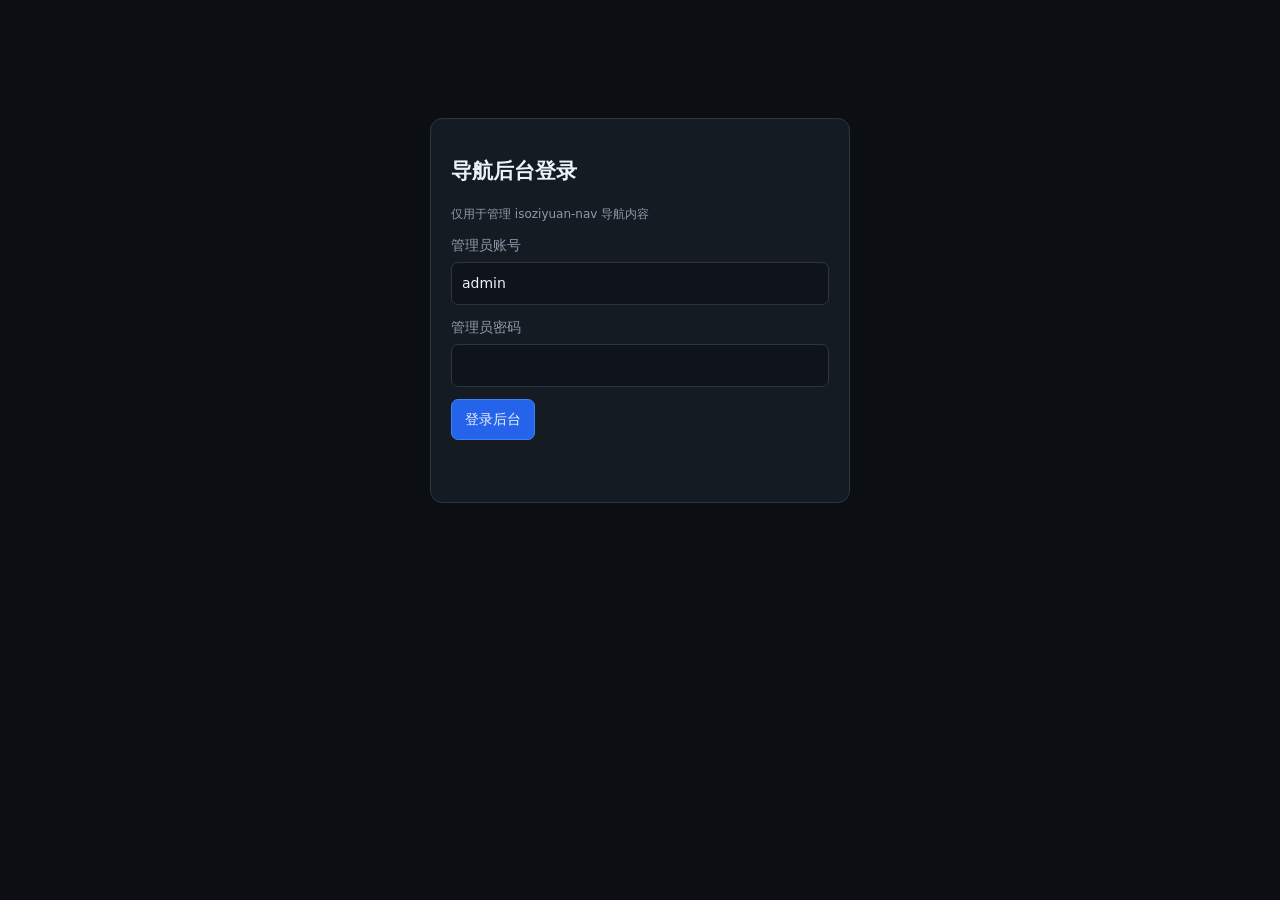
==== admin.html @ 0e06630c "feat: add Cloudflare D1 navigation admin" ====
<!doctype html>
<html lang="zh-CN" data-theme="dark">
<head>
  <meta charset="UTF-8">
  <meta name="viewport" content="width=device-width, initial-scale=1.0">
  <title>导航后台管理 - 爱搜资源</title>
  <style>
    :root{color-scheme:dark;--bg:#0b0f14;--panel:#151b23;--panel2:#1c2530;--line:#2a3542;--text:#edf3fb;--muted:#8e9aaa;--accent:#6ea8fe;--danger:#ff6b6b;--ok:#55d187}
    *{box-sizing:border-box}body{margin:0;background:var(--bg);color:var(--text);font:14px/1.5 system-ui,-apple-system,BlinkMacSystemFont,"Segoe UI","Microsoft YaHei",sans-serif}
    .wrap{max-width:1180px;margin:0 auto;padding:28px 20px}.top{display:flex;justify-content:space-between;align-items:center;margin-bottom:22px}.top h1{font-size:23px;margin:0}.top p{color:var(--muted);margin:5px 0 0}.panel{background:var(--panel);border:1px solid var(--line);border-radius:12px;padding:20px}.login{max-width:420px;margin:90px auto}.hidden{display:none!important}.field{display:grid;gap:6px;margin:12px 0}.field label{color:var(--muted)}input,textarea,select{width:100%;border:1px solid var(--line);border-radius:7px;background:#0f141b;color:var(--text);padding:10px;font:inherit}textarea{min-height:88px;resize:vertical}.actions{display:flex;gap:8px;flex-wrap:wrap;margin-top:16px}button{border:1px solid var(--line);background:var(--panel2);color:var(--text);border-radius:7px;padding:9px 13px;cursor:pointer;font:inherit}button:hover{border-color:var(--accent)}button.primary{background:#2563eb;border-color:#3b82f6}button.danger{color:#ff9a9a}button:disabled{opacity:.55;cursor:not-allowed}.layout{display:grid;grid-template-columns:290px 1fr;gap:18px}.status{min-height:22px;color:var(--muted);margin:10px 0}.status.ok{color:var(--ok)}.status.error{color:var(--danger)}.category-list{display:grid;gap:7px;margin-top:14px}.category{display:flex;align-items:center;justify-content:space-between;gap:8px;padding:9px;border:1px solid transparent;border-radius:7px;cursor:pointer}.category:hover,.category.active{background:var(--panel2);border-color:var(--line)}.category small{color:var(--muted)}.section-title{font-size:16px;margin:0 0 12px}.item-list{display:grid;gap:8px;margin-top:20px}.item{display:grid;grid-template-columns:1fr auto;gap:12px;align-items:center;padding:12px;border:1px solid var(--line);border-radius:8px;background:#10161e}.item strong{display:block}.item span{display:block;color:var(--muted);font-size:12px;overflow:hidden;text-overflow:ellipsis;white-space:nowrap}.item-actions{display:flex;gap:6px}.hint{color:var(--muted);font-size:12px}.toolbar{display:flex;justify-content:space-between;align-items:center;gap:10px;margin-bottom:18px}.empty{color:var(--muted);padding:16px 0}.two{display:grid;grid-template-columns:1fr 1fr;gap:12px}@media(max-width:760px){.layout{grid-template-columns:1fr}.two{grid-template-columns:1fr}.wrap{padding:18px 12px}.top{align-items:flex-start;gap:10px}.top button{white-space:nowrap}}
  </style>
</head>
<body>
  <main class="wrap">
    <section id="login-panel" class="panel login">
      <h1>导航后台登录</h1><p class="hint">仅用于管理 isoziyuan-nav 导航内容</p>
      <form id="login-form">
        <div class="field"><label for="username">管理员账号</label><input id="username" autocomplete="username" value="admin" required></div>
        <div class="field"><label for="password">管理员密码</label><input id="password" type="password" autocomplete="current-password" required></div>
        <button class="primary" type="submit">登录后台</button><div id="login-status" class="status"></div>
      </form>
    </section>

    <section id="admin-panel" class="hidden">
      <header class="top"><div><h1>导航后台管理</h1><p>管理分类、网站链接、标签和展示顺序</p></div><button id="logout">退出登录</button></header>
      <div class="layout">
        <aside class="panel">
          <h2 class="section-title">分类管理</h2>
          <div class="field"><label for="category-name">分类名称</label><input id="category-name" placeholder="例如：AI 工具"></div>
          <div class="actions"><button id="add-category" class="primary">新增分类</button><button id="rename-category">重命名</button><button id="delete-category" class="danger">删除分类</button></div>
          <div id="category-list" class="category-list"></div>
        </aside>
        <section class="panel">
          <div class="toolbar"><div><h2 class="section-title">网站管理</h2><div id="selected-category" class="hint">请选择一个分类</div></div><button id="save-all" class="primary">保存全部修改</button></div>
          <form id="item-form">
            <input id="item-id" type="hidden">
            <div class="two"><div class="field"><label for="item-name">网站名称</label><input id="item-name" required></div><div class="field"><label for="item-url">网站链接</label><input id="item-url" type="url" placeholder="https://example.com" required></div></div>
            <div class="field"><label for="item-desc">网站描述</label><textarea id="item-desc" placeholder="一句话介绍这个网站"></textarea></div>
            <div class="two"><div class="field"><label for="item-tags">标签（用逗号分隔）</label><input id="item-tags" placeholder="AI, 工具, 推荐"></div><div class="field"><label for="item-badge">徽标</label><input id="item-badge" placeholder="精选"></div></div>
            <div class="field"><label for="item-color">卡片颜色</label><input id="item-color" type="color" value="#6366f1"></div>
            <div class="actions"><button class="primary" type="submit">保存网站</button><button id="clear-item" type="button">清空表单</button></div>
          </form>
          <div id="item-list" class="item-list"></div>
          <div id="admin-status" class="status"></div>
        </section>
      </div>
    </section>
  </main>
  <script src="admin.js"></script>
</body>
</html>
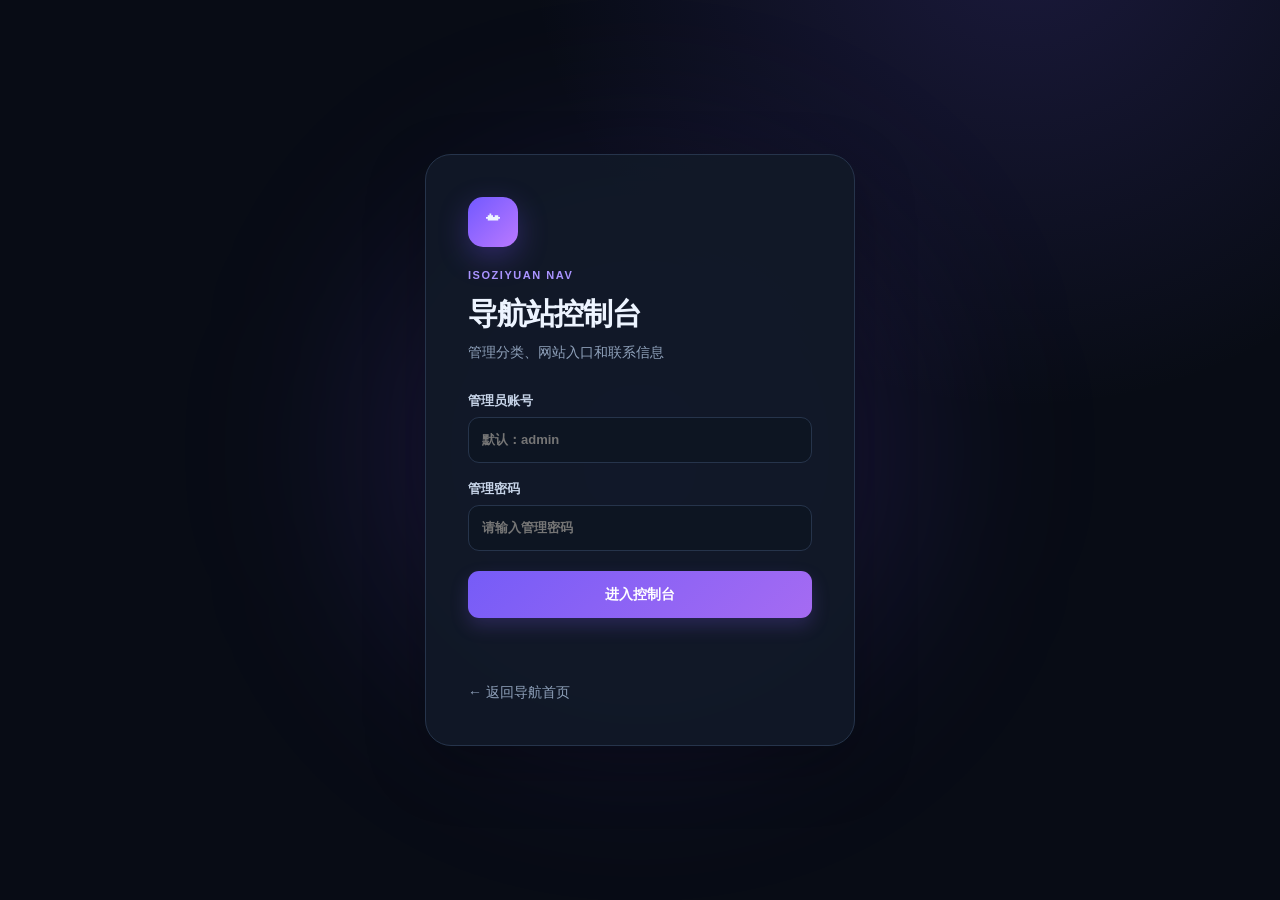
==== commit dff63011: "feat: add mobile navigation and contact settings" ====
--- a/admin.html
+++ b/admin.html
@@ -1,51 +1,85 @@
-<!doctype html>
-<html lang="zh-CN" data-theme="dark">
+<!DOCTYPE html>
+<html lang="zh-CN">
 <head>
   <meta charset="UTF-8">
   <meta name="viewport" content="width=device-width, initial-scale=1.0">
-  <title>导航后台管理 - 爱搜资源</title>
-  <style>
-    :root{color-scheme:dark;--bg:#0b0f14;--panel:#151b23;--panel2:#1c2530;--line:#2a3542;--text:#edf3fb;--muted:#8e9aaa;--accent:#6ea8fe;--danger:#ff6b6b;--ok:#55d187}
-    *{box-sizing:border-box}body{margin:0;background:var(--bg);color:var(--text);font:14px/1.5 system-ui,-apple-system,BlinkMacSystemFont,"Segoe UI","Microsoft YaHei",sans-serif}
-    .wrap{max-width:1180px;margin:0 auto;padding:28px 20px}.top{display:flex;justify-content:space-between;align-items:center;margin-bottom:22px}.top h1{font-size:23px;margin:0}.top p{color:var(--muted);margin:5px 0 0}.panel{background:var(--panel);border:1px solid var(--line);border-radius:12px;padding:20px}.login{max-width:420px;margin:90px auto}.hidden{display:none!important}.field{display:grid;gap:6px;margin:12px 0}.field label{color:var(--muted)}input,textarea,select{width:100%;border:1px solid var(--line);border-radius:7px;background:#0f141b;color:var(--text);padding:10px;font:inherit}textarea{min-height:88px;resize:vertical}.actions{display:flex;gap:8px;flex-wrap:wrap;margin-top:16px}button{border:1px solid var(--line);background:var(--panel2);color:var(--text);border-radius:7px;padding:9px 13px;cursor:pointer;font:inherit}button:hover{border-color:var(--accent)}button.primary{background:#2563eb;border-color:#3b82f6}button.danger{color:#ff9a9a}button:disabled{opacity:.55;cursor:not-allowed}.layout{display:grid;grid-template-columns:290px 1fr;gap:18px}.status{min-height:22px;color:var(--muted);margin:10px 0}.status.ok{color:var(--ok)}.status.error{color:var(--danger)}.category-list{display:grid;gap:7px;margin-top:14px}.category{display:flex;align-items:center;justify-content:space-between;gap:8px;padding:9px;border:1px solid transparent;border-radius:7px;cursor:pointer}.category:hover,.category.active{background:var(--panel2);border-color:var(--line)}.category small{color:var(--muted)}.section-title{font-size:16px;margin:0 0 12px}.item-list{display:grid;gap:8px;margin-top:20px}.item{display:grid;grid-template-columns:1fr auto;gap:12px;align-items:center;padding:12px;border:1px solid var(--line);border-radius:8px;background:#10161e}.item strong{display:block}.item span{display:block;color:var(--muted);font-size:12px;overflow:hidden;text-overflow:ellipsis;white-space:nowrap}.item-actions{display:flex;gap:6px}.hint{color:var(--muted);font-size:12px}.toolbar{display:flex;justify-content:space-between;align-items:center;gap:10px;margin-bottom:18px}.empty{color:var(--muted);padding:16px 0}.two{display:grid;grid-template-columns:1fr 1fr;gap:12px}@media(max-width:760px){.layout{grid-template-columns:1fr}.two{grid-template-columns:1fr}.wrap{padding:18px 12px}.top{align-items:flex-start;gap:10px}.top button{white-space:nowrap}}
-  </style>
+  <title>导航站后台管理</title>
+  <link rel="stylesheet" href="admin.css?v=1">
 </head>
-<body>
-  <main class="wrap">
-    <section id="login-panel" class="panel login">
-      <h1>导航后台登录</h1><p class="hint">仅用于管理 isoziyuan-nav 导航内容</p>
-      <form id="login-form">
-        <div class="field"><label for="username">管理员账号</label><input id="username" autocomplete="username" value="admin" required></div>
-        <div class="field"><label for="password">管理员密码</label><input id="password" type="password" autocomplete="current-password" required></div>
-        <button class="primary" type="submit">登录后台</button><div id="login-status" class="status"></div>
+<body class="admin-page">
+  <section id="login-panel" class="auth-screen">
+    <div class="auth-glow"></div>
+    <div class="auth-card">
+      <div class="brand-mark">☁</div>
+      <p class="eyebrow">ISOZIYUAN NAV</p>
+      <h1>导航站控制台</h1>
+      <p class="auth-subtitle">管理分类、网站入口和联系信息</p>
+      <form id="login-form" class="stack-form">
+        <label>管理员账号<input id="username" autocomplete="username" placeholder="默认：admin"></label>
+        <label>管理密码<input id="password" type="password" autocomplete="current-password" required placeholder="请输入管理密码"></label>
+        <button class="primary-btn full-btn" type="submit">进入控制台</button>
       </form>
-    </section>
+      <p id="login-status" class="status"></p>
+      <a class="back-link" href="/">← 返回导航首页</a>
+    </div>
+  </section>
 
-    <section id="admin-panel" class="hidden">
-      <header class="top"><div><h1>导航后台管理</h1><p>管理分类、网站链接、标签和展示顺序</p></div><button id="logout">退出登录</button></header>
-      <div class="layout">
-        <aside class="panel">
-          <h2 class="section-title">分类管理</h2>
-          <div class="field"><label for="category-name">分类名称</label><input id="category-name" placeholder="例如：AI 工具"></div>
-          <div class="actions"><button id="add-category" class="primary">新增分类</button><button id="rename-category">重命名</button><button id="delete-category" class="danger">删除分类</button></div>
+  <section id="admin-panel" class="dashboard hidden">
+    <aside class="admin-sidebar">
+      <div class="admin-brand"><div class="brand-mark small">☁</div><div><strong>爱搜云导航</strong><span>管理控制台</span></div></div>
+      <div class="sidebar-section-title">工作区</div>
+      <a class="sidebar-link active" href="#overview">▦ <span>导航内容</span></a>
+      <a class="sidebar-link" href="#contact-settings">✦ <span>联系方式</span></a>
+      <div class="sidebar-tip"><strong>小提示</strong><span>修改内容后点击右上角“保存全部”，即可同步到线上首页。</span></div>
+      <div class="sidebar-bottom"><a class="sidebar-link" href="/" target="_blank" rel="noopener">↗ <span>打开网站</span></a><button id="logout" class="logout-btn" type="button">退出登录</button></div>
+    </aside>
+
+    <main class="admin-main">
+      <header class="dashboard-header" id="overview">
+        <div><p class="eyebrow">CONTENT CENTER</p><h1>导航内容</h1><p class="page-subtitle">在这里管理网站分类、入口和移动端联系信息。</p></div>
+        <button id="save-all" class="primary-btn save-btn" type="button">✓ 保存全部</button>
+      </header>
+
+      <div class="metrics-grid">
+        <div class="metric-card"><span>分类数量</span><strong id="metric-categories">0</strong><small>导航首页的内容分组</small></div>
+        <div class="metric-card"><span>网站入口</span><strong id="metric-items">0</strong><small>所有分类中的网站总数</small></div>
+        <div class="metric-card accent-card"><span>发布状态</span><strong>在线</strong><small>保存后立即更新首页</small></div>
+      </div>
+
+      <div class="workspace-grid">
+        <section class="panel categories-panel">
+          <div class="panel-heading"><div><span class="panel-kicker">01 / CATEGORIES</span><h2>分类管理</h2></div><span class="panel-count" id="category-count">0</span></div>
+          <div class="category-tools"><input id="category-name" placeholder="输入分类名称"><div class="button-row"><button id="add-category" class="primary-btn" type="button">＋新增</button><button id="rename-category" class="ghost-btn" type="button">重命名</button><button id="delete-category" class="danger-btn" type="button">删除</button></div></div>
           <div id="category-list" class="category-list"></div>
-        </aside>
-        <section class="panel">
-          <div class="toolbar"><div><h2 class="section-title">网站管理</h2><div id="selected-category" class="hint">请选择一个分类</div></div><button id="save-all" class="primary">保存全部修改</button></div>
-          <form id="item-form">
-            <input id="item-id" type="hidden">
-            <div class="two"><div class="field"><label for="item-name">网站名称</label><input id="item-name" required></div><div class="field"><label for="item-url">网站链接</label><input id="item-url" type="url" placeholder="https://example.com" required></div></div>
-            <div class="field"><label for="item-desc">网站描述</label><textarea id="item-desc" placeholder="一句话介绍这个网站"></textarea></div>
-            <div class="two"><div class="field"><label for="item-tags">标签（用逗号分隔）</label><input id="item-tags" placeholder="AI, 工具, 推荐"></div><div class="field"><label for="item-badge">徽标</label><input id="item-badge" placeholder="精选"></div></div>
-            <div class="field"><label for="item-color">卡片颜色</label><input id="item-color" type="color" value="#6366f1"></div>
-            <div class="actions"><button class="primary" type="submit">保存网站</button><button id="clear-item" type="button">清空表单</button></div>
-          </form>
+        </section>
+
+        <section class="panel items-panel">
+          <div class="panel-heading"><div><span class="panel-kicker">02 / LINKS</span><h2>网站入口</h2><p id="selected-category" class="panel-note">请选择一个分类</p></div><span class="panel-count" id="item-count">0</span></div>
           <div id="item-list" class="item-list"></div>
-          <div id="admin-status" class="status"></div>
+          <div class="item-editor-wrap">
+            <div class="editor-title"><span>编辑网站</span><small>支持本地图标上传</small></div>
+            <form id="item-form" class="item-form">
+              <input id="item-id" type="hidden">
+              <div class="form-grid two"><label>网站名称<input id="item-name" required placeholder="例如：Cloudflare"></label><label>网站链接<input id="item-url" type="url" required placeholder="https://..."></label></div>
+              <label>简介<textarea id="item-desc" rows="2" placeholder="用一句话介绍这个网站"></textarea></label>
+              <div class="form-grid three"><label>标签<input id="item-tags" placeholder="AI, 工具"></label><label>徽章<input id="item-badge" placeholder="推荐"></label><label>主题色<input id="item-color" type="color" value="#6366f1"></label></div>
+              <div class="icon-picker"><label>自定义图标<input id="item-icon" type="file" accept="image/png,image/jpeg,image/webp"></label><div id="item-icon-preview" class="icon-preview">未设置自定义图标</div></div>
+              <div class="button-row"><button class="primary-btn" type="submit">保存网站</button><button id="clear-item" class="ghost-btn" type="button">清空表单</button></div>
+            </form>
+          </div>
         </section>
       </div>
-    </section>
-  </main>
-  <script src="admin.js"></script>
+
+      <section class="panel contact-panel" id="contact-settings">
+        <div class="panel-heading"><div><span class="panel-kicker">03 / CONTACT</span><h2>联系方式</h2><p class="panel-note">开启后，手机端底部“联系”标签会显示联系卡片。</p></div><label class="switch-label"><input id="contact-enabled" type="checkbox"><span class="switch"></span><span>显示联系入口</span></label></div>
+        <div class="form-grid two"><label>标题<input id="contact-title" maxlength="60" placeholder="联系站长"></label><label>说明文字<input id="contact-description" maxlength="240" placeholder="需要合作或资源交流，欢迎联系。"></label></div>
+        <div class="form-grid four contact-fields"><label>邮箱<input id="contact-email" type="email" placeholder="hello@example.com"></label><label>微信<input id="contact-wechat" placeholder="微信号"></label><label>QQ<input id="contact-qq" placeholder="QQ号"></label><label>Telegram<input id="contact-telegram" placeholder="用户名或 https://t.me/... "></label></div>
+        <div class="contact-note">填写后点击右上角“保存全部”。邮箱和 Telegram 链接会在网站上自动变成可点击入口。</div>
+      </section>
+
+      <p id="admin-status" class="status"></p>
+    </main>
+  </section>
+  <script src="admin.js?v=2"></script>
 </body>
 </html>
--- a/admin.css
+++ b/admin.css
@@ -0,0 +1,51 @@
+:root { color-scheme: dark; --bg:#080c15; --panel:#111927; --panel-2:#172235; --line:#26344b; --text:#edf4ff; --muted:#8fa1ba; --accent:#8b6cff; --accent-2:#b48cff; --danger:#ff7186; --shadow:0 20px 60px rgba(0,0,0,.25); }
+* { box-sizing:border-box; }
+html { scroll-behavior:smooth; }
+body { margin:0; min-width:320px; background:radial-gradient(circle at 80% -10%,rgba(103,80,220,.2),transparent 35%),var(--bg); color:var(--text); font:14px/1.5 Inter,"Segoe UI","Microsoft YaHei",sans-serif; }
+button,input,textarea { font:inherit; }
+button { cursor:pointer; }
+.hidden,[hidden] { display:none!important; }
+.eyebrow,.panel-kicker { margin:0; color:#aa94ff; font-size:11px; font-weight:800; letter-spacing:.14em; }
+.auth-screen { position:relative; display:grid; place-items:center; min-height:100vh; padding:24px; overflow:hidden; }
+.auth-glow { position:absolute; width:520px; height:520px; border-radius:50%; background:rgba(116,79,255,.16); filter:blur(100px); }
+.auth-card { position:relative; width:min(430px,100%); padding:42px; border:1px solid var(--line); border-radius:26px; background:rgba(17,25,39,.9); box-shadow:var(--shadow); }
+.brand-mark { display:grid; place-items:center; width:50px; height:50px; margin-bottom:20px; border-radius:15px; background:linear-gradient(135deg,#7259ff,#ba79ff); font-size:28px; box-shadow:0 10px 30px rgba(119,84,255,.3); }
+.brand-mark.small { width:38px; height:38px; margin:0; border-radius:12px; font-size:21px; }
+.auth-card h1 { margin:7px 0 6px; font-size:30px; letter-spacing:-.04em; }
+.auth-subtitle,.page-subtitle,.panel-note { color:var(--muted); }
+.auth-subtitle { margin:0 0 28px; }
+.stack-form,.item-form { display:grid; gap:16px; }
+label { display:grid; gap:7px; color:#c7d4e8; font-size:13px; font-weight:600; }
+input,textarea { width:100%; border:1px solid var(--line); border-radius:11px; outline:0; background:#0d1522; color:var(--text); padding:12px 13px; transition:border .2s,box-shadow .2s; }
+textarea { resize:vertical; }
+input:focus,textarea:focus { border-color:var(--accent); box-shadow:0 0 0 3px rgba(139,108,255,.14); }
+.primary-btn,.ghost-btn,.danger-btn,.logout-btn { border:0; border-radius:11px; padding:11px 16px; color:#fff; font-weight:700; transition:.2s ease; }
+.primary-btn { background:linear-gradient(135deg,#765cf7,#a56bf2); box-shadow:0 8px 18px rgba(129,91,242,.22); }
+.primary-btn:hover { transform:translateY(-1px); filter:brightness(1.08); }
+.primary-btn:disabled { opacity:.6; cursor:wait; transform:none; }
+.ghost-btn { border:1px solid var(--line); background:var(--panel-2); color:#d6e0ef; }
+.ghost-btn:hover { border-color:var(--accent); color:#fff; }
+.danger-btn { border:1px solid rgba(255,113,134,.25); background:rgba(255,113,134,.1); color:#ff9bab; }
+.danger-text { color:#ff8c9d!important; }
+.full-btn { width:100%; margin-top:4px; padding:13px; }
+.back-link { display:block; margin-top:28px; color:var(--muted); text-decoration:none; }
+.back-link:hover { color:#fff; }
+.status { min-height:22px; margin:14px 0 0; color:var(--muted); }
+.status.ok { color:#6ee7a0; }.status.error { color:#ff8192; }
+.dashboard { display:grid; grid-template-columns:250px minmax(0,1fr); min-height:100vh; }
+.admin-sidebar { position:sticky; top:0; display:flex; flex-direction:column; min-height:100vh; padding:28px 18px; border-right:1px solid rgba(38,52,75,.7); background:rgba(10,16,27,.72); }
+.admin-brand { display:flex; align-items:center; gap:11px; padding:0 10px 34px; }.admin-brand strong,.admin-brand span { display:block; }.admin-brand strong { font-size:14px; }.admin-brand span { color:var(--muted); font-size:11px; margin-top:2px; }
+.sidebar-section-title { padding:0 12px 10px; color:#677994; font-size:11px; font-weight:700; text-transform:uppercase; letter-spacing:.12em; }
+.sidebar-link { display:flex; align-items:center; gap:12px; margin:3px 0; padding:12px; border-radius:11px; color:var(--muted); text-decoration:none; border:0; background:transparent; }.sidebar-link:hover,.sidebar-link.active { background:#182338; color:#fff; }.sidebar-link.active { box-shadow:inset 3px 0 #9b79ff; }
+.sidebar-tip { display:grid; gap:5px; margin:28px 8px; padding:14px; border:1px solid var(--line); border-radius:13px; background:rgba(23,34,53,.55); color:var(--muted); font-size:12px; }.sidebar-tip strong { color:#dbe7f8; }
+.sidebar-bottom { margin-top:auto; }.logout-btn { width:100%; margin-top:10px; background:transparent; color:#a7b6cb; text-align:left; }.logout-btn:hover { background:rgba(255,113,134,.1); color:#ff9bab; }
+.admin-main { width:min(1450px,100%); margin:0 auto; padding:44px clamp(20px,4vw,60px) 60px; }
+.dashboard-header { display:flex; align-items:flex-end; justify-content:space-between; gap:20px; margin-bottom:30px; }.dashboard-header h1 { margin:7px 0 3px; font-size:34px; letter-spacing:-.04em; }.page-subtitle { margin:0; }.save-btn { white-space:nowrap; }
+.metrics-grid { display:grid; grid-template-columns:repeat(3,1fr); gap:16px; margin-bottom:18px; }.metric-card { display:grid; gap:7px; padding:20px; border:1px solid var(--line); border-radius:17px; background:linear-gradient(145deg,rgba(23,34,53,.9),rgba(14,22,35,.9)); }.metric-card span,.metric-card small { color:var(--muted); }.metric-card strong { font-size:29px; }.accent-card strong { color:#a98cff; }
+.workspace-grid { display:grid; grid-template-columns:minmax(270px,.72fr) minmax(0,1.6fr); gap:18px; align-items:start; }.panel { border:1px solid var(--line); border-radius:18px; background:rgba(17,25,39,.86); box-shadow:0 8px 30px rgba(0,0,0,.1); }.categories-panel,.items-panel,.contact-panel { padding:22px; }.panel-heading { display:flex; align-items:flex-start; justify-content:space-between; gap:15px; margin-bottom:20px; }.panel-heading h2 { margin:5px 0 0; font-size:19px; }.panel-note { margin:3px 0 0; font-size:12px; }.panel-count { display:grid; place-items:center; min-width:30px; height:30px; border-radius:9px; background:#202d43; color:#c7d6eb; font-weight:700; }
+.category-tools { display:grid; gap:10px; padding-bottom:16px; border-bottom:1px solid var(--line); }.button-row { display:flex; flex-wrap:wrap; gap:8px; }.button-row button { font-size:12px; padding:9px 12px; }.category-list,.item-list { display:grid; gap:8px; margin-top:16px; }.category { display:flex; align-items:center; justify-content:space-between; width:100%; padding:13px; border:1px solid transparent; border-radius:11px; background:transparent; color:#bdcbe0; text-align:left; }.category:hover { background:#172338; }.category.active { border-color:#4e4a7c; background:linear-gradient(90deg,rgba(130,97,245,.2),rgba(28,39,59,.7)); color:#fff; }.category small { color:#7385a0; }
+.item-row { display:flex; justify-content:space-between; gap:14px; padding:13px 0; border-bottom:1px solid rgba(38,52,75,.7); }.item-row-main { display:grid; gap:3px; min-width:0; }.item-row-main strong { color:#edf4ff; }.item-row-main span,.item-row-main small { overflow:hidden; color:var(--muted); text-overflow:ellipsis; white-space:nowrap; }.item-actions { display:flex; align-items:flex-start; gap:10px; flex-shrink:0; }.item-actions button { border:0; background:none; color:#a995ff; padding:3px 0; }.item-actions button:hover { color:#fff; }.empty { padding:24px 10px; color:#71839e; text-align:center; }
+.item-editor-wrap { margin-top:20px; padding-top:20px; border-top:1px solid var(--line); }.editor-title { display:flex; justify-content:space-between; margin-bottom:14px; color:#dce7f7; font-weight:700; }.editor-title small { color:var(--muted); font-weight:400; }.form-grid { display:grid; gap:14px; }.form-grid.two { grid-template-columns:repeat(2,1fr); }.form-grid.three { grid-template-columns:1fr 1fr 90px; }.form-grid.four { grid-template-columns:repeat(4,1fr); }.icon-picker { display:grid; grid-template-columns:1fr 190px; align-items:end; gap:14px; }.icon-preview { display:flex; align-items:center; gap:8px; min-height:45px; padding:8px 10px; border:1px dashed var(--line); border-radius:10px; color:var(--muted); font-size:12px; }.icon-preview img { width:30px; height:30px; border-radius:8px; object-fit:cover; }
+.contact-panel { margin-top:18px; }.switch-label { display:flex; align-items:center; gap:8px; color:#cbd8eb; font-size:12px; cursor:pointer; }.switch-label input { position:absolute; opacity:0; width:1px; }.switch { position:relative; width:38px; height:22px; border-radius:20px; background:#2b3950; }.switch:after { content:""; position:absolute; top:3px; left:3px; width:16px; height:16px; border-radius:50%; background:#93a2b8; transition:.2s; }.switch-label input:checked + .switch { background:#765cf7; }.switch-label input:checked + .switch:after { left:19px; background:#fff; }.contact-note { margin-top:15px; padding:11px 13px; border-radius:10px; background:rgba(117,91,244,.1); color:#aebcdc; font-size:12px; }
+@media (max-width:1000px) { .dashboard { grid-template-columns:1fr; }.admin-sidebar { position:relative; min-height:auto; padding:16px 20px; }.admin-brand { padding-bottom:15px; }.sidebar-section-title,.sidebar-tip { display:none; }.sidebar-link { display:none; }.sidebar-bottom { display:flex; align-items:center; justify-content:space-between; gap:10px; }.sidebar-bottom .sidebar-link { display:flex; }.logout-btn { width:auto; margin:0; }.workspace-grid { grid-template-columns:1fr; } }
+@media (max-width:700px) { .auth-card { padding:30px 22px; }.admin-main { padding:28px 14px 45px; }.dashboard-header { display:block; }.dashboard-header h1 { font-size:28px; }.save-btn { width:100%; margin-top:18px; }.metrics-grid { grid-template-columns:1fr; }.form-grid.two,.form-grid.three,.form-grid.four,.icon-picker { grid-template-columns:1fr; }.categories-panel,.items-panel,.contact-panel { padding:17px; }.panel-heading { display:block; }.panel-count { margin-top:12px; }.switch-label { margin-top:16px; }.item-row { display:block; }.item-actions { margin-top:9px; }.contact-fields { margin-top:14px; } }
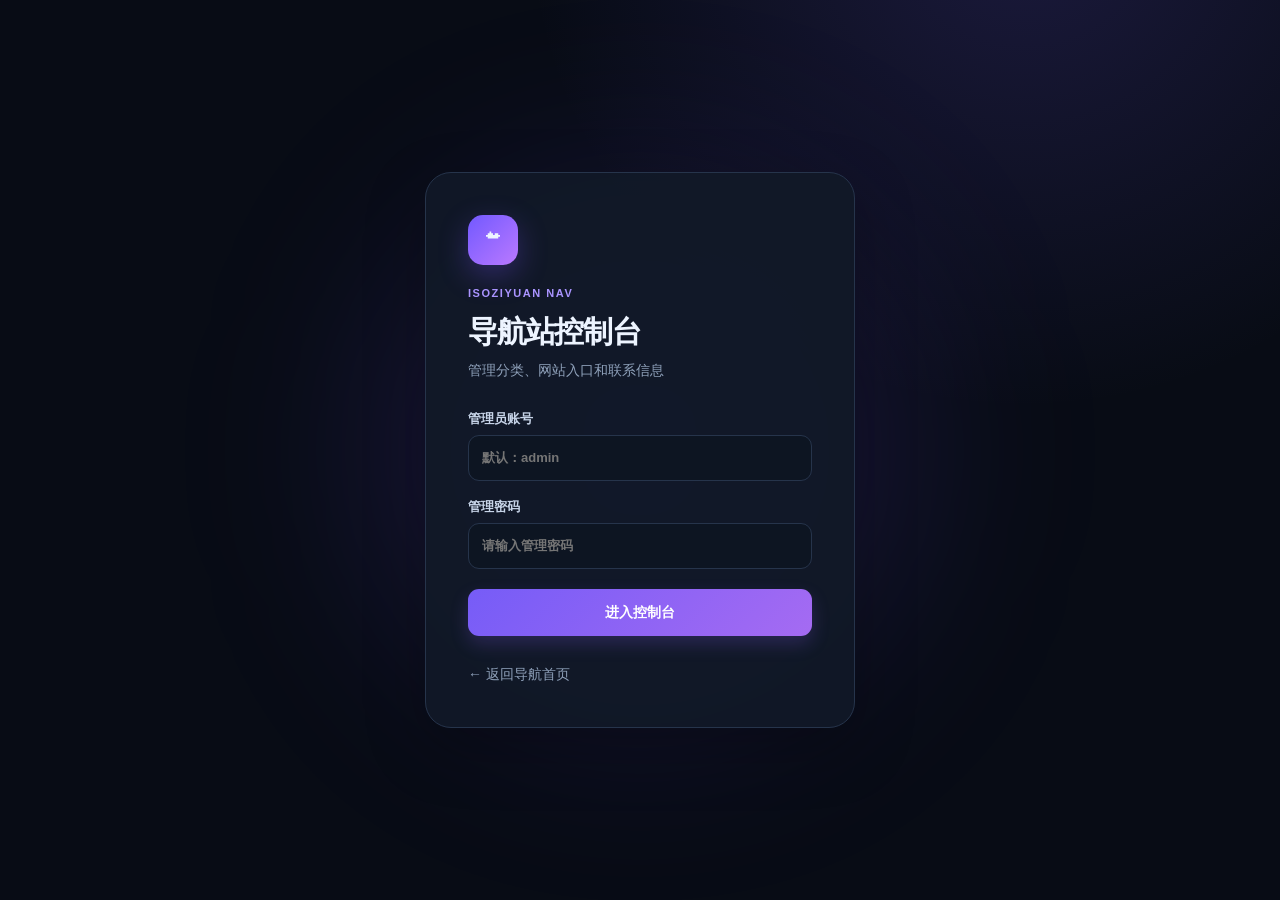
==== commit adffbcbd: "feat(admin): move status banner to top and split contact into separate sidebar tab" ====
--- a/admin.html
+++ b/admin.html
@@ -4,7 +4,7 @@
   <meta charset="UTF-8">
   <meta name="viewport" content="width=device-width, initial-scale=1.0">
   <title>导航站后台管理</title>
-  <link rel="stylesheet" href="admin.css?v=1">
+  <link rel="stylesheet" href="admin.css?v=2">
 </head>
 <body class="admin-page">
   <section id="login-panel" class="auth-screen">
@@ -28,58 +28,130 @@
     <aside class="admin-sidebar">
       <div class="admin-brand"><div class="brand-mark small">☁</div><div><strong>爱搜云导航</strong><span>管理控制台</span></div></div>
       <div class="sidebar-section-title">工作区</div>
-      <a class="sidebar-link active" href="#overview">▦ <span>导航内容</span></a>
-      <a class="sidebar-link" href="#contact-settings">✦ <span>联系方式</span></a>
+      <button class="sidebar-link active" data-tab="tab-nav" type="button">▦ <span>导航内容</span></button>
+      <button class="sidebar-link" data-tab="tab-site" type="button">⚙ <span>站点设置</span></button>
+      <button class="sidebar-link" data-tab="tab-contact" type="button">✦ <span>联系方式</span></button>
       <div class="sidebar-tip"><strong>小提示</strong><span>修改内容后点击右上角“保存全部”，即可同步到线上首页。</span></div>
       <div class="sidebar-bottom"><a class="sidebar-link" href="/" target="_blank" rel="noopener">↗ <span>打开网站</span></a><button id="logout" class="logout-btn" type="button">退出登录</button></div>
     </aside>
 
     <main class="admin-main">
+      <!-- 顶部通知条 (极速反馈，最醒目位置) -->
+      <div id="status-container" class="status-container">
+        <p id="admin-status" class="status"></p>
+      </div>
+
       <header class="dashboard-header" id="overview">
-        <div><p class="eyebrow">CONTENT CENTER</p><h1>导航内容</h1><p class="page-subtitle">在这里管理网站分类、入口和移动端联系信息。</p></div>
+        <div>
+          <p class="eyebrow" id="current-view-eyebrow">CONTENT CENTER</p>
+          <h1 id="current-view-title">导航内容</h1>
+          <p class="page-subtitle" id="current-view-subtitle">在这里管理网站分类与入口网站。</p>
+        </div>
         <button id="save-all" class="primary-btn save-btn" type="button">✓ 保存全部</button>
       </header>
 
-      <div class="metrics-grid">
-        <div class="metric-card"><span>分类数量</span><strong id="metric-categories">0</strong><small>导航首页的内容分组</small></div>
-        <div class="metric-card"><span>网站入口</span><strong id="metric-items">0</strong><small>所有分类中的网站总数</small></div>
-        <div class="metric-card accent-card"><span>发布状态</span><strong>在线</strong><small>保存后立即更新首页</small></div>
+      <!-- TAB 1: 导航内容 (分类 + 网站入口) -->
+      <div id="tab-nav" class="tab-pane active">
+        <div class="metrics-grid">
+          <div class="metric-card"><span>分类数量</span><strong id="metric-categories">0</strong><small>导航首页的内容分组</small></div>
+          <div class="metric-card"><span>网站入口</span><strong id="metric-items">0</strong><small>所有分类中的网站总数</small></div>
+          <div class="metric-card accent-card"><span>发布状态</span><strong>在线</strong><small>保存后立即更新首页</small></div>
+        </div>
+
+        <div class="workspace-grid">
+          <section class="panel categories-panel">
+            <div class="panel-heading"><div><span class="panel-kicker">01 / CATEGORIES</span><h2>分类管理</h2></div><span class="panel-count" id="category-count">0</span></div>
+            <div class="category-tools"><input id="category-name" placeholder="输入分类名称"><div class="button-row"><button id="add-category" class="primary-btn" type="button">＋新增</button><button id="rename-category" class="ghost-btn" type="button">重命名</button><button id="delete-category" class="danger-btn" type="button">删除</button></div></div>
+            <div id="category-list" class="category-list"></div>
+          </section>
+
+          <section class="panel items-panel">
+            <div class="panel-heading"><div><span class="panel-kicker">02 / LINKS</span><h2>网站入口</h2><p id="selected-category" class="panel-note">请选择一个分类</p></div><span class="panel-count" id="item-count">0</span></div>
+            <div id="item-list" class="item-list"></div>
+            <div class="item-editor-wrap">
+              <div class="editor-title"><span>编辑网站</span><small>支持本地图标上传</small></div>
+              <form id="item-form" class="item-form">
+                <input id="item-id" type="hidden">
+                <div class="form-grid two"><label>网站名称<input id="item-name" required placeholder="例如：Cloudflare"></label><label>网站链接<input id="item-url" type="url" required placeholder="https://..."></label></div>
+                <label>简介<textarea id="item-desc" rows="2" placeholder="用一句话介绍这个网站"></textarea></label>
+                <div class="form-grid three"><label>标签<input id="item-tags" placeholder="AI, 工具"></label><label>徽章<input id="item-badge" placeholder="推荐"></label><label>主题色<input id="item-color" type="color" value="#6366f1"></label></div>
+                <div class="icon-picker"><label>自定义图标<input id="item-icon" type="file" accept="image/png,image/jpeg,image/webp"></label><div id="item-icon-preview" class="icon-preview">未设置自定义图标</div></div>
+                <div class="button-row"><button class="primary-btn" type="submit">保存网站</button><button id="clear-item" class="ghost-btn" type="button">清空表单</button></div>
+              </form>
+            </div>
+          </section>
+        </div>
       </div>
 
-      <div class="workspace-grid">
-        <section class="panel categories-panel">
-          <div class="panel-heading"><div><span class="panel-kicker">01 / CATEGORIES</span><h2>分类管理</h2></div><span class="panel-count" id="category-count">0</span></div>
-          <div class="category-tools"><input id="category-name" placeholder="输入分类名称"><div class="button-row"><button id="add-category" class="primary-btn" type="button">＋新增</button><button id="rename-category" class="ghost-btn" type="button">重命名</button><button id="delete-category" class="danger-btn" type="button">删除</button></div></div>
-          <div id="category-list" class="category-list"></div>
-        </section>
-
-        <section class="panel items-panel">
-          <div class="panel-heading"><div><span class="panel-kicker">02 / LINKS</span><h2>网站入口</h2><p id="selected-category" class="panel-note">请选择一个分类</p></div><span class="panel-count" id="item-count">0</span></div>
-          <div id="item-list" class="item-list"></div>
-          <div class="item-editor-wrap">
-            <div class="editor-title"><span>编辑网站</span><small>支持本地图标上传</small></div>
-            <form id="item-form" class="item-form">
-              <input id="item-id" type="hidden">
-              <div class="form-grid two"><label>网站名称<input id="item-name" required placeholder="例如：Cloudflare"></label><label>网站链接<input id="item-url" type="url" required placeholder="https://..."></label></div>
-              <label>简介<textarea id="item-desc" rows="2" placeholder="用一句话介绍这个网站"></textarea></label>
-              <div class="form-grid three"><label>标签<input id="item-tags" placeholder="AI, 工具"></label><label>徽章<input id="item-badge" placeholder="推荐"></label><label>主题色<input id="item-color" type="color" value="#6366f1"></label></div>
-              <div class="icon-picker"><label>自定义图标<input id="item-icon" type="file" accept="image/png,image/jpeg,image/webp"></label><div id="item-icon-preview" class="icon-preview">未设置自定义图标</div></div>
-              <div class="button-row"><button class="primary-btn" type="submit">保存网站</button><button id="clear-item" class="ghost-btn" type="button">清空表单</button></div>
-            </form>
+      <!-- TAB 2: 站点设置 (独立视图) -->
+      <div id="tab-site" class="tab-pane hidden">
+        <section class="panel site-panel">
+          <div class="panel-heading">
+            <div>
+              <span class="panel-kicker">00 / SITE INFO</span>
+              <h2>站点基本设置</h2>
+              <p class="panel-note">自定义导航站首页的品牌名称与浏览器标签标题，修改后点击右上角“保存全部”全站实时生效。</p>
+            </div>
           </div>
+          <div class="form-grid two" style="margin-bottom: 16px;">
+            <label>网站名称 (首页左上角主标)
+              <input id="site-name" maxlength="60" placeholder="例如：爱搜资源 / 我的导航">
+            </label>
+            <label>副标题 / 描述
+              <input id="site-subtitle" maxlength="60" placeholder="例如：服务导航 / AI工作台">
+            </label>
+          </div>
+          <div class="form-grid" style="margin-bottom: 16px;">
+            <label>浏览器网页标题
+              <input id="site-browser-title" maxlength="100" placeholder="例如：服务导航 - 专属工作台">
+            </label>
+          </div>
+          <div class="contact-note">提示：填写完毕后请点击右上角「✓ 保存全部」按钮，首页品牌名及网页标题将立即无缝同步并持久化存入 Cloudflare D1。</div>
         </section>
       </div>
 
-      <section class="panel contact-panel" id="contact-settings">
-        <div class="panel-heading"><div><span class="panel-kicker">03 / CONTACT</span><h2>联系方式</h2><p class="panel-note">开启后，手机端底部“联系”标签会显示联系卡片。</p></div><label class="switch-label"><input id="contact-enabled" type="checkbox"><span class="switch"></span><span>显示联系入口</span></label></div>
-        <div class="form-grid two"><label>标题<input id="contact-title" maxlength="60" placeholder="联系站长"></label><label>说明文字<input id="contact-description" maxlength="240" placeholder="需要合作或资源交流，欢迎联系。"></label></div>
-        <div class="form-grid four contact-fields"><label>邮箱<input id="contact-email" type="email" placeholder="hello@example.com"></label><label>微信<input id="contact-wechat" placeholder="微信号"></label><label>QQ<input id="contact-qq" placeholder="QQ号"></label><label>Telegram<input id="contact-telegram" placeholder="用户名或 https://t.me/... "></label></div>
-        <div class="contact-note">填写后点击右上角“保存全部”。邮箱和 Telegram 链接会在网站上自动变成可点击入口。</div>
-      </section>
-
-      <p id="admin-status" class="status"></p>
+      <!-- TAB 3: 联系方式 (独立视图，不再堆在下方) -->
+      <div id="tab-contact" class="tab-pane hidden">
+        <section class="panel contact-panel" style="margin-top: 0;">
+          <div class="panel-heading">
+            <div>
+              <span class="panel-kicker">03 / CONTACT</span>
+              <h2>站长联系方式配置</h2>
+              <p class="panel-note">开启后，手机端底部“联系”标签与桌面端联系按钮会弹出站长联系卡片。</p>
+            </div>
+            <label class="switch-label">
+              <input id="contact-enabled" type="checkbox">
+              <span class="switch"></span>
+              <span>显示联系入口</span>
+            </label>
+          </div>
+          <div class="form-grid two">
+            <label>标题
+              <input id="contact-title" maxlength="60" placeholder="联系站长">
+            </label>
+            <label>说明文字
+              <input id="contact-description" maxlength="240" placeholder="需要合作或资源交流，欢迎联系。">
+            </label>
+          </div>
+          <div class="form-grid four contact-fields" style="margin-top: 14px;">
+            <label>邮箱
+              <input id="contact-email" type="email" placeholder="hello@example.com">
+            </label>
+            <label>微信
+              <input id="contact-wechat" placeholder="微信号">
+            </label>
+            <label>QQ
+              <input id="contact-qq" placeholder="QQ号">
+            </label>
+            <label>Telegram
+              <input id="contact-telegram" placeholder="用户名或 https://t.me/... ">
+            </label>
+          </div>
+          <div class="contact-note">填写后点击右上角“保存全部”。邮箱和 Telegram 链接会在网站上自动变成可点击入口。</div>
+        </section>
+      </div>
     </main>
   </section>
-  <script src="admin.js?v=2"></script>
+  <script src="admin.js?v=4"></script>
 </body>
 </html>
--- a/admin.css
+++ b/admin.css
@@ -49,3 +49,16 @@
 .contact-panel { margin-top:18px; }.switch-label { display:flex; align-items:center; gap:8px; color:#cbd8eb; font-size:12px; cursor:pointer; }.switch-label input { position:absolute; opacity:0; width:1px; }.switch { position:relative; width:38px; height:22px; border-radius:20px; background:#2b3950; }.switch:after { content:""; position:absolute; top:3px; left:3px; width:16px; height:16px; border-radius:50%; background:#93a2b8; transition:.2s; }.switch-label input:checked + .switch { background:#765cf7; }.switch-label input:checked + .switch:after { left:19px; background:#fff; }.contact-note { margin-top:15px; padding:11px 13px; border-radius:10px; background:rgba(117,91,244,.1); color:#aebcdc; font-size:12px; }
 @media (max-width:1000px) { .dashboard { grid-template-columns:1fr; }.admin-sidebar { position:relative; min-height:auto; padding:16px 20px; }.admin-brand { padding-bottom:15px; }.sidebar-section-title,.sidebar-tip { display:none; }.sidebar-link { display:none; }.sidebar-bottom { display:flex; align-items:center; justify-content:space-between; gap:10px; }.sidebar-bottom .sidebar-link { display:flex; }.logout-btn { width:auto; margin:0; }.workspace-grid { grid-template-columns:1fr; } }
 @media (max-width:700px) { .auth-card { padding:30px 22px; }.admin-main { padding:28px 14px 45px; }.dashboard-header { display:block; }.dashboard-header h1 { font-size:28px; }.save-btn { width:100%; margin-top:18px; }.metrics-grid { grid-template-columns:1fr; }.form-grid.two,.form-grid.three,.form-grid.four,.icon-picker { grid-template-columns:1fr; }.categories-panel,.items-panel,.contact-panel { padding:17px; }.panel-heading { display:block; }.panel-count { margin-top:12px; }.switch-label { margin-top:16px; }.item-row { display:block; }.item-actions { margin-top:9px; }.contact-fields { margin-top:14px; } }
+
+/* Tab 视图与吸顶状态条 */
+.tab-pane.hidden { display: none !important; }
+.tab-pane.active { display: block; animation: tabFadeIn .22s ease-out; }
+@keyframes tabFadeIn { from { opacity: 0; transform: translateY(6px); } to { opacity: 1; transform: translateY(0); } }
+
+.status-container { margin-bottom: 20px; }
+.status { display: none; padding: 14px 18px; border-radius: 12px; font-size: 14px; font-weight: 500; }
+.status.ok { display: flex; align-items: center; gap: 8px; background: rgba(34,197,94,.14); border: 1px solid rgba(34,197,94,.38); color: #4ade80; box-shadow: 0 4px 20px rgba(34,197,94,.15); }
+.status.error { display: flex; align-items: center; gap: 8px; background: rgba(239,68,68,.14); border: 1px solid rgba(239,68,68,.38); color: #f87171; box-shadow: 0 4px 20px rgba(239,68,68,.15); }
+
+button.sidebar-link { width: 100%; font: inherit; font-size: 14px; cursor: pointer; text-align: left; }
+
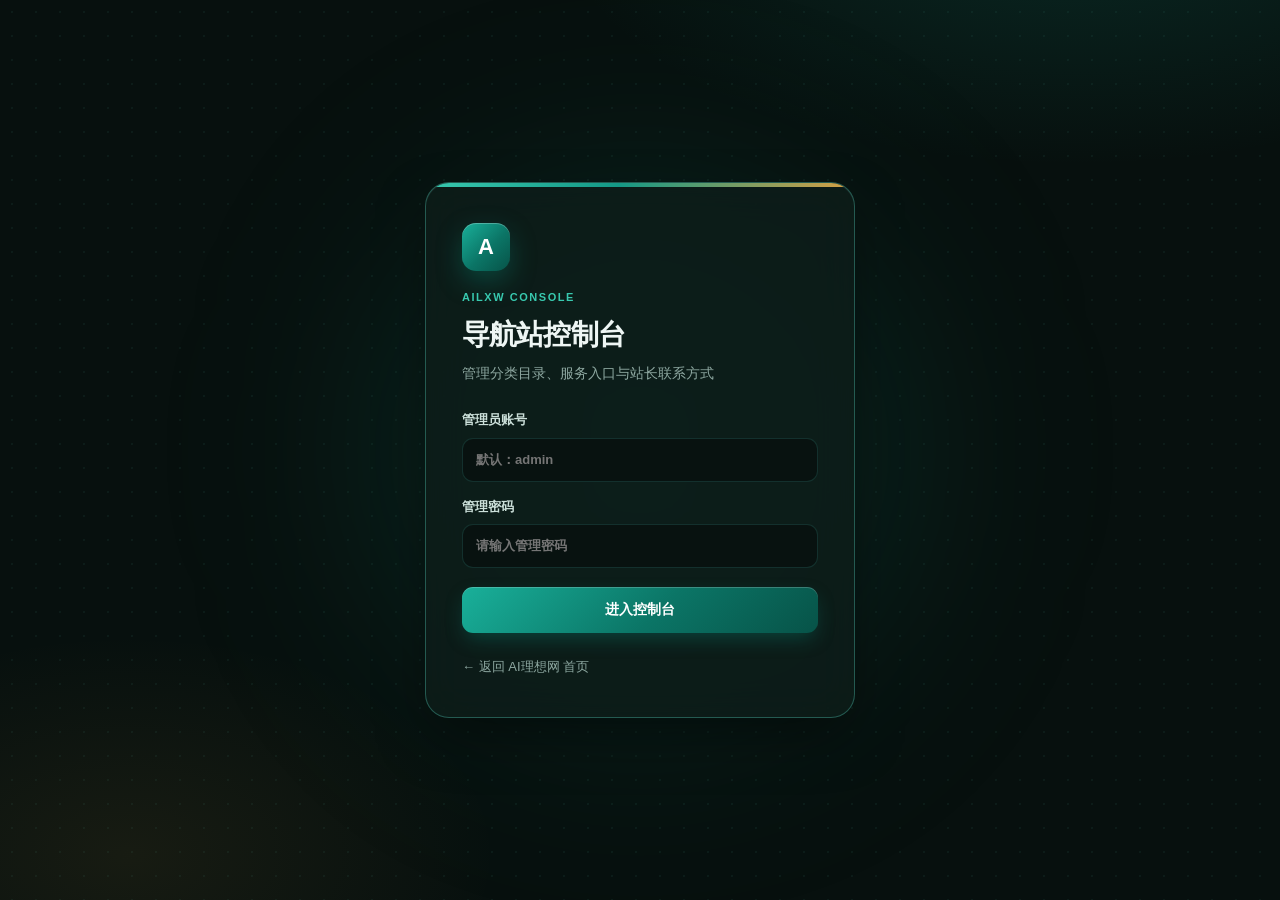
==== commit c1c1a6aa: "全面更新主站为暗夜祖母绿黑金旗舰视觉并加入鼠标跟随动效" ====
--- a/admin.html
+++ b/admin.html
@@ -3,40 +3,46 @@
 <head>
   <meta charset="UTF-8">
   <meta name="viewport" content="width=device-width, initial-scale=1.0">
-  <title>导航站后台管理</title>
-  <link rel="stylesheet" href="admin.css?v=2">
+  <title>AI理想网 · 导航管理控制台</title>
+  <link rel="icon" href="favicon.svg?v=20261122" type="image/svg+xml">
+  <link rel="stylesheet" href="admin.css?v=20261122">
 </head>
 <body class="admin-page">
   <section id="login-panel" class="auth-screen">
     <div class="auth-glow"></div>
     <div class="auth-card">
-      <div class="brand-mark">☁</div>
-      <p class="eyebrow">ISOZIYUAN NAV</p>
+      <div class="brand-mark" aria-hidden="true">A</div>
+      <p class="eyebrow">AILXW CONSOLE</p>
       <h1>导航站控制台</h1>
-      <p class="auth-subtitle">管理分类、网站入口和联系信息</p>
+      <p class="auth-subtitle">管理分类目录、服务入口与站长联系方式</p>
       <form id="login-form" class="stack-form">
         <label>管理员账号<input id="username" autocomplete="username" placeholder="默认：admin"></label>
         <label>管理密码<input id="password" type="password" autocomplete="current-password" required placeholder="请输入管理密码"></label>
         <button class="primary-btn full-btn" type="submit">进入控制台</button>
       </form>
       <p id="login-status" class="status"></p>
-      <a class="back-link" href="/">← 返回导航首页</a>
+      <a class="back-link" href="/">← 返回 AI理想网 首页</a>
     </div>
   </section>
 
   <section id="admin-panel" class="dashboard hidden">
     <aside class="admin-sidebar">
-      <div class="admin-brand"><div class="brand-mark small">☁</div><div><strong>爱搜云导航</strong><span>管理控制台</span></div></div>
+      <div class="admin-brand">
+        <div class="brand-mark small" aria-hidden="true">A</div>
+        <div><strong>AI理想网</strong><span>导航管理控制台</span></div>
+      </div>
       <div class="sidebar-section-title">工作区</div>
       <button class="sidebar-link active" data-tab="tab-nav" type="button">▦ <span>导航内容</span></button>
       <button class="sidebar-link" data-tab="tab-site" type="button">⚙ <span>站点设置</span></button>
       <button class="sidebar-link" data-tab="tab-contact" type="button">✦ <span>联系方式</span></button>
-      <div class="sidebar-tip"><strong>小提示</strong><span>修改内容后点击右上角“保存全部”，即可同步到线上首页。</span></div>
-      <div class="sidebar-bottom"><a class="sidebar-link" href="/" target="_blank" rel="noopener">↗ <span>打开网站</span></a><button id="logout" class="logout-btn" type="button">退出登录</button></div>
+      <div class="sidebar-tip"><strong>操作提示</strong><span>修改内容后点击右上角「保存全部」，即可同步写入数据库并实时刷新首页。</span></div>
+      <div class="sidebar-bottom">
+        <a class="sidebar-link" href="/" target="_blank" rel="noopener">↗ <span>打开主站</span></a>
+        <button id="logout" class="logout-btn" type="button">退出登录</button>
+      </div>
     </aside>
 
     <main class="admin-main">
-      <!-- 顶部通知条 (极速反馈，最醒目位置) -->
       <div id="status-container" class="status-container">
         <p id="admin-status" class="status"></p>
       </div>
@@ -45,36 +51,36 @@
         <div>
           <p class="eyebrow" id="current-view-eyebrow">CONTENT CENTER</p>
           <h1 id="current-view-title">导航内容</h1>
-          <p class="page-subtitle" id="current-view-subtitle">在这里管理网站分类与入口网站。</p>
+          <p class="page-subtitle" id="current-view-subtitle">在这里管理网站分类与入口服务。</p>
         </div>
         <button id="save-all" class="primary-btn save-btn" type="button">✓ 保存全部</button>
       </header>
 
-      <!-- TAB 1: 导航内容 (分类 + 网站入口) -->
+      <!-- 页签 1：导航内容 -->
       <div id="tab-nav" class="tab-pane active">
         <div class="metrics-grid">
           <div class="metric-card"><span>分类数量</span><strong id="metric-categories">0</strong><small>导航首页的内容分组</small></div>
-          <div class="metric-card"><span>网站入口</span><strong id="metric-items">0</strong><small>所有分类中的网站总数</small></div>
-          <div class="metric-card accent-card"><span>发布状态</span><strong>在线</strong><small>保存后立即更新首页</small></div>
+          <div class="metric-card"><span>网站入口</span><strong id="metric-items">0</strong><small>所有分类中的服务总数</small></div>
+          <div class="metric-card accent-card"><span>发布状态</span><strong>在线</strong><small>保存后立即同步全站首页</small></div>
         </div>
 
         <div class="workspace-grid">
           <section class="panel categories-panel">
-            <div class="panel-heading"><div><span class="panel-kicker">01 / CATEGORIES</span><h2>分类管理</h2></div><span class="panel-count" id="category-count">0</span></div>
+            <div class="panel-heading"><div><span class="panel-kicker">01 / 分类目录</span><h2>分类管理</h2></div><span class="panel-count" id="category-count">0</span></div>
             <div class="category-tools"><input id="category-name" placeholder="输入分类名称"><div class="button-row"><button id="add-category" class="primary-btn" type="button">＋新增</button><button id="rename-category" class="ghost-btn" type="button">重命名</button><button id="delete-category" class="danger-btn" type="button">删除</button></div></div>
             <div id="category-list" class="category-list"></div>
           </section>
 
           <section class="panel items-panel">
-            <div class="panel-heading"><div><span class="panel-kicker">02 / LINKS</span><h2>网站入口</h2><p id="selected-category" class="panel-note">请选择一个分类</p></div><span class="panel-count" id="item-count">0</span></div>
+            <div class="panel-heading"><div><span class="panel-kicker">02 / 服务入口</span><h2>网站入口</h2><p id="selected-category" class="panel-note">请选择一个分类</p></div><span class="panel-count" id="item-count">0</span></div>
             <div id="item-list" class="item-list"></div>
             <div class="item-editor-wrap">
               <div class="editor-title"><span>编辑网站</span><small>支持本地图标上传</small></div>
               <form id="item-form" class="item-form">
                 <input id="item-id" type="hidden">
-                <div class="form-grid two"><label>网站名称<input id="item-name" required placeholder="例如：Cloudflare"></label><label>网站链接<input id="item-url" type="url" required placeholder="https://..."></label></div>
-                <label>简介<textarea id="item-desc" rows="2" placeholder="用一句话介绍这个网站"></textarea></label>
-                <div class="form-grid three"><label>标签<input id="item-tags" placeholder="AI, 工具"></label><label>徽章<input id="item-badge" placeholder="推荐"></label><label>主题色<input id="item-color" type="color" value="#6366f1"></label></div>
+                <div class="form-grid two"><label>网站名称<input id="item-name" required placeholder="例如：Sailyer AI 智能商城"></label><label>网站链接<input id="item-url" type="url" required placeholder="https://..."></label></div>
+                <label>简介<textarea id="item-desc" rows="2" placeholder="用一句话介绍这个服务"></textarea></label>
+                <div class="form-grid three"><label>标签<input id="item-tags" placeholder="AI, 商城"></label><label>徽章<input id="item-badge" placeholder="旗舰"></label><label>主题色<input id="item-color" type="color" value="#0b7566"></label></div>
                 <div class="icon-picker"><label>自定义图标<input id="item-icon" type="file" accept="image/png,image/jpeg,image/webp"></label><div id="item-icon-preview" class="icon-preview">未设置自定义图标</div></div>
                 <div class="button-row"><button class="primary-btn" type="submit">保存网站</button><button id="clear-item" class="ghost-btn" type="button">清空表单</button></div>
               </form>
@@ -83,41 +89,41 @@
         </div>
       </div>
 
-      <!-- TAB 2: 站点设置 (独立视图) -->
+      <!-- 页签 2：站点设置 -->
       <div id="tab-site" class="tab-pane hidden">
         <section class="panel site-panel">
           <div class="panel-heading">
             <div>
-              <span class="panel-kicker">00 / SITE INFO</span>
+              <span class="panel-kicker">00 / 站点信息</span>
               <h2>站点基本设置</h2>
-              <p class="panel-note">自定义导航站首页的品牌名称与浏览器标签标题，修改后点击右上角“保存全部”全站实时生效。</p>
+              <p class="panel-note">自定义导航站首页的品牌名称与浏览器标签标题，修改后点击右上角「保存全部」全站实时生效。</p>
             </div>
           </div>
           <div class="form-grid two" style="margin-bottom: 16px;">
-            <label>网站名称 (首页左上角主标)
-              <input id="site-name" maxlength="60" placeholder="例如：爱搜资源 / 我的导航">
+            <label>网站名称（首页左上角主标）
+              <input id="site-name" maxlength="60" placeholder="例如：AI理想网">
             </label>
             <label>副标题 / 描述
-              <input id="site-subtitle" maxlength="60" placeholder="例如：服务导航 / AI工作台">
+              <input id="site-subtitle" maxlength="60" placeholder="例如：服务导航">
             </label>
           </div>
           <div class="form-grid" style="margin-bottom: 16px;">
             <label>浏览器网页标题
-              <input id="site-browser-title" maxlength="100" placeholder="例如：服务导航 - 专属工作台">
+              <input id="site-browser-title" maxlength="100" placeholder="例如：AI理想网 · 自营服务导航">
             </label>
           </div>
-          <div class="contact-note">提示：填写完毕后请点击右上角「✓ 保存全部」按钮，首页品牌名及网页标题将立即无缝同步并持久化存入 Cloudflare D1。</div>
+          <div class="contact-note">提示：填写完毕后请点击右上角「✓ 保存全部」按钮，首页品牌名及网页标题将立即无缝同步并持久化存储。</div>
         </section>
       </div>
 
-      <!-- TAB 3: 联系方式 (独立视图，不再堆在下方) -->
+      <!-- 页签 3：联系方式 -->
       <div id="tab-contact" class="tab-pane hidden">
         <section class="panel contact-panel" style="margin-top: 0;">
           <div class="panel-heading">
             <div>
-              <span class="panel-kicker">03 / CONTACT</span>
+              <span class="panel-kicker">03 / 联系方式</span>
               <h2>站长联系方式配置</h2>
-              <p class="panel-note">开启后，手机端底部“联系”标签与桌面端联系按钮会弹出站长联系卡片。</p>
+              <p class="panel-note">开启后，手机端底部「联系」标签与桌面端联系按钮会弹出站长联系卡片。</p>
             </div>
             <label class="switch-label">
               <input id="contact-enabled" type="checkbox">
@@ -147,7 +153,7 @@
               <input id="contact-telegram" placeholder="用户名或 https://t.me/... ">
             </label>
           </div>
-          <div class="contact-note">填写后点击右上角“保存全部”。邮箱和 Telegram 链接会在网站上自动变成可点击入口。</div>
+          <div class="contact-note">填写后点击右上角「保存全部」。邮箱和电报链接会在网站上自动变成可点击入口。</div>
         </section>
       </div>
     </main>
--- a/admin.css
+++ b/admin.css
@@ -1,64 +1,272 @@
-:root { color-scheme: dark; --bg:#080c15; --panel:#111927; --panel-2:#172235; --line:#26344b; --text:#edf4ff; --muted:#8fa1ba; --accent:#8b6cff; --accent-2:#b48cff; --danger:#ff7186; --shadow:0 20px 60px rgba(0,0,0,.25); }
-* { box-sizing:border-box; }
-html { scroll-behavior:smooth; }
-body { margin:0; min-width:320px; background:radial-gradient(circle at 80% -10%,rgba(103,80,220,.2),transparent 35%),var(--bg); color:var(--text); font:14px/1.5 Inter,"Segoe UI","Microsoft YaHei",sans-serif; }
-button,input,textarea { font:inherit; }
-button { cursor:pointer; }
-.hidden,[hidden] { display:none!important; }
-.eyebrow,.panel-kicker { margin:0; color:#aa94ff; font-size:11px; font-weight:800; letter-spacing:.14em; }
-.auth-screen { position:relative; display:grid; place-items:center; min-height:100vh; padding:24px; overflow:hidden; }
-.auth-glow { position:absolute; width:520px; height:520px; border-radius:50%; background:rgba(116,79,255,.16); filter:blur(100px); }
-.auth-card { position:relative; width:min(430px,100%); padding:42px; border:1px solid var(--line); border-radius:26px; background:rgba(17,25,39,.9); box-shadow:var(--shadow); }
-.brand-mark { display:grid; place-items:center; width:50px; height:50px; margin-bottom:20px; border-radius:15px; background:linear-gradient(135deg,#7259ff,#ba79ff); font-size:28px; box-shadow:0 10px 30px rgba(119,84,255,.3); }
-.brand-mark.small { width:38px; height:38px; margin:0; border-radius:12px; font-size:21px; }
-.auth-card h1 { margin:7px 0 6px; font-size:30px; letter-spacing:-.04em; }
-.auth-subtitle,.page-subtitle,.panel-note { color:var(--muted); }
-.auth-subtitle { margin:0 0 28px; }
-.stack-form,.item-form { display:grid; gap:16px; }
-label { display:grid; gap:7px; color:#c7d4e8; font-size:13px; font-weight:600; }
-input,textarea { width:100%; border:1px solid var(--line); border-radius:11px; outline:0; background:#0d1522; color:var(--text); padding:12px 13px; transition:border .2s,box-shadow .2s; }
-textarea { resize:vertical; }
-input:focus,textarea:focus { border-color:var(--accent); box-shadow:0 0 0 3px rgba(139,108,255,.14); }
-.primary-btn,.ghost-btn,.danger-btn,.logout-btn { border:0; border-radius:11px; padding:11px 16px; color:#fff; font-weight:700; transition:.2s ease; }
-.primary-btn { background:linear-gradient(135deg,#765cf7,#a56bf2); box-shadow:0 8px 18px rgba(129,91,242,.22); }
-.primary-btn:hover { transform:translateY(-1px); filter:brightness(1.08); }
-.primary-btn:disabled { opacity:.6; cursor:wait; transform:none; }
-.ghost-btn { border:1px solid var(--line); background:var(--panel-2); color:#d6e0ef; }
-.ghost-btn:hover { border-color:var(--accent); color:#fff; }
-.danger-btn { border:1px solid rgba(255,113,134,.25); background:rgba(255,113,134,.1); color:#ff9bab; }
-.danger-text { color:#ff8c9d!important; }
-.full-btn { width:100%; margin-top:4px; padding:13px; }
-.back-link { display:block; margin-top:28px; color:var(--muted); text-decoration:none; }
-.back-link:hover { color:#fff; }
-.status { min-height:22px; margin:14px 0 0; color:var(--muted); }
-.status.ok { color:#6ee7a0; }.status.error { color:#ff8192; }
-.dashboard { display:grid; grid-template-columns:250px minmax(0,1fr); min-height:100vh; }
-.admin-sidebar { position:sticky; top:0; display:flex; flex-direction:column; min-height:100vh; padding:28px 18px; border-right:1px solid rgba(38,52,75,.7); background:rgba(10,16,27,.72); }
-.admin-brand { display:flex; align-items:center; gap:11px; padding:0 10px 34px; }.admin-brand strong,.admin-brand span { display:block; }.admin-brand strong { font-size:14px; }.admin-brand span { color:var(--muted); font-size:11px; margin-top:2px; }
-.sidebar-section-title { padding:0 12px 10px; color:#677994; font-size:11px; font-weight:700; text-transform:uppercase; letter-spacing:.12em; }
-.sidebar-link { display:flex; align-items:center; gap:12px; margin:3px 0; padding:12px; border-radius:11px; color:var(--muted); text-decoration:none; border:0; background:transparent; }.sidebar-link:hover,.sidebar-link.active { background:#182338; color:#fff; }.sidebar-link.active { box-shadow:inset 3px 0 #9b79ff; }
-.sidebar-tip { display:grid; gap:5px; margin:28px 8px; padding:14px; border:1px solid var(--line); border-radius:13px; background:rgba(23,34,53,.55); color:var(--muted); font-size:12px; }.sidebar-tip strong { color:#dbe7f8; }
-.sidebar-bottom { margin-top:auto; }.logout-btn { width:100%; margin-top:10px; background:transparent; color:#a7b6cb; text-align:left; }.logout-btn:hover { background:rgba(255,113,134,.1); color:#ff9bab; }
-.admin-main { width:min(1450px,100%); margin:0 auto; padding:44px clamp(20px,4vw,60px) 60px; }
-.dashboard-header { display:flex; align-items:flex-end; justify-content:space-between; gap:20px; margin-bottom:30px; }.dashboard-header h1 { margin:7px 0 3px; font-size:34px; letter-spacing:-.04em; }.page-subtitle { margin:0; }.save-btn { white-space:nowrap; }
-.metrics-grid { display:grid; grid-template-columns:repeat(3,1fr); gap:16px; margin-bottom:18px; }.metric-card { display:grid; gap:7px; padding:20px; border:1px solid var(--line); border-radius:17px; background:linear-gradient(145deg,rgba(23,34,53,.9),rgba(14,22,35,.9)); }.metric-card span,.metric-card small { color:var(--muted); }.metric-card strong { font-size:29px; }.accent-card strong { color:#a98cff; }
-.workspace-grid { display:grid; grid-template-columns:minmax(270px,.72fr) minmax(0,1.6fr); gap:18px; align-items:start; }.panel { border:1px solid var(--line); border-radius:18px; background:rgba(17,25,39,.86); box-shadow:0 8px 30px rgba(0,0,0,.1); }.categories-panel,.items-panel,.contact-panel { padding:22px; }.panel-heading { display:flex; align-items:flex-start; justify-content:space-between; gap:15px; margin-bottom:20px; }.panel-heading h2 { margin:5px 0 0; font-size:19px; }.panel-note { margin:3px 0 0; font-size:12px; }.panel-count { display:grid; place-items:center; min-width:30px; height:30px; border-radius:9px; background:#202d43; color:#c7d6eb; font-weight:700; }
-.category-tools { display:grid; gap:10px; padding-bottom:16px; border-bottom:1px solid var(--line); }.button-row { display:flex; flex-wrap:wrap; gap:8px; }.button-row button { font-size:12px; padding:9px 12px; }.category-list,.item-list { display:grid; gap:8px; margin-top:16px; }.category { display:flex; align-items:center; justify-content:space-between; width:100%; padding:13px; border:1px solid transparent; border-radius:11px; background:transparent; color:#bdcbe0; text-align:left; }.category:hover { background:#172338; }.category.active { border-color:#4e4a7c; background:linear-gradient(90deg,rgba(130,97,245,.2),rgba(28,39,59,.7)); color:#fff; }.category small { color:#7385a0; }
-.item-row { display:flex; justify-content:space-between; gap:14px; padding:13px 0; border-bottom:1px solid rgba(38,52,75,.7); }.item-row-main { display:grid; gap:3px; min-width:0; }.item-row-main strong { color:#edf4ff; }.item-row-main span,.item-row-main small { overflow:hidden; color:var(--muted); text-overflow:ellipsis; white-space:nowrap; }.item-actions { display:flex; align-items:flex-start; gap:10px; flex-shrink:0; }.item-actions button { border:0; background:none; color:#a995ff; padding:3px 0; }.item-actions button:hover { color:#fff; }.empty { padding:24px 10px; color:#71839e; text-align:center; }
-.item-editor-wrap { margin-top:20px; padding-top:20px; border-top:1px solid var(--line); }.editor-title { display:flex; justify-content:space-between; margin-bottom:14px; color:#dce7f7; font-weight:700; }.editor-title small { color:var(--muted); font-weight:400; }.form-grid { display:grid; gap:14px; }.form-grid.two { grid-template-columns:repeat(2,1fr); }.form-grid.three { grid-template-columns:1fr 1fr 90px; }.form-grid.four { grid-template-columns:repeat(4,1fr); }.icon-picker { display:grid; grid-template-columns:1fr 190px; align-items:end; gap:14px; }.icon-preview { display:flex; align-items:center; gap:8px; min-height:45px; padding:8px 10px; border:1px dashed var(--line); border-radius:10px; color:var(--muted); font-size:12px; }.icon-preview img { width:30px; height:30px; border-radius:8px; object-fit:cover; }
-.contact-panel { margin-top:18px; }.switch-label { display:flex; align-items:center; gap:8px; color:#cbd8eb; font-size:12px; cursor:pointer; }.switch-label input { position:absolute; opacity:0; width:1px; }.switch { position:relative; width:38px; height:22px; border-radius:20px; background:#2b3950; }.switch:after { content:""; position:absolute; top:3px; left:3px; width:16px; height:16px; border-radius:50%; background:#93a2b8; transition:.2s; }.switch-label input:checked + .switch { background:#765cf7; }.switch-label input:checked + .switch:after { left:19px; background:#fff; }.contact-note { margin-top:15px; padding:11px 13px; border-radius:10px; background:rgba(117,91,244,.1); color:#aebcdc; font-size:12px; }
-@media (max-width:1000px) { .dashboard { grid-template-columns:1fr; }.admin-sidebar { position:relative; min-height:auto; padding:16px 20px; }.admin-brand { padding-bottom:15px; }.sidebar-section-title,.sidebar-tip { display:none; }.sidebar-link { display:none; }.sidebar-bottom { display:flex; align-items:center; justify-content:space-between; gap:10px; }.sidebar-bottom .sidebar-link { display:flex; }.logout-btn { width:auto; margin:0; }.workspace-grid { grid-template-columns:1fr; } }
-@media (max-width:700px) { .auth-card { padding:30px 22px; }.admin-main { padding:28px 14px 45px; }.dashboard-header { display:block; }.dashboard-header h1 { font-size:28px; }.save-btn { width:100%; margin-top:18px; }.metrics-grid { grid-template-columns:1fr; }.form-grid.two,.form-grid.three,.form-grid.four,.icon-picker { grid-template-columns:1fr; }.categories-panel,.items-panel,.contact-panel { padding:17px; }.panel-heading { display:block; }.panel-count { margin-top:12px; }.switch-label { margin-top:16px; }.item-row { display:block; }.item-actions { margin-top:9px; }.contact-fields { margin-top:14px; } }
-
-/* Tab 视图与吸顶状态条 */
+/* AI理想网 · 导航管理控制台（同源暗夜祖母绿黑金旗舰设计系统） */
+:root {
+  color-scheme: dark;
+  --bg: #07100e;
+  --panel: rgba(14, 29, 26, 0.84);
+  --panel-2: rgba(20, 40, 36, 0.88);
+  --line: rgba(94, 234, 212, 0.14);
+  --line-strong: rgba(94, 234, 212, 0.3);
+  --text: #eef6f4;
+  --muted: #8ea8a1;
+  --accent: #149986;
+  --accent-2: #38c9af;
+  --gold: #d8a043;
+  --danger: #f87171;
+  --shadow: 0 22px 56px -12px rgba(0, 0, 0, 0.52);
+  --emerald-card: linear-gradient(142deg, #0d4b42 0%, #072d28 52%, #051c19 100%);
+  --brand-grad: linear-gradient(135deg, #19b09a 0%, #0b7566 55%, #075348 100%);
+  --beam-grad: linear-gradient(90deg, #38c9af 0%, #149986 45%, #d8a043 100%);
+}
+
+* { box-sizing: border-box; }
+html { scroll-behavior: smooth; }
+body {
+  margin: 0;
+  min-width: 320px;
+  background-color: var(--bg);
+  background-image:
+    radial-gradient(900px 440px at 84% -10%, rgba(20, 153, 134, 0.18), transparent 58%),
+    radial-gradient(640px 380px at 10% 95%, rgba(216, 160, 67, 0.08), transparent 58%),
+    radial-gradient(rgba(94, 234, 212, 0.055) 1px, transparent 1px);
+  background-size: auto, auto, 24px 24px;
+  color: var(--text);
+  font: 14px/1.55 -apple-system, BlinkMacSystemFont, "Segoe UI", "PingFang SC", "Microsoft YaHei", sans-serif;
+  -webkit-font-smoothing: antialiased;
+}
+button, input, textarea { font: inherit; }
+button { cursor: pointer; }
+.hidden, [hidden] { display: none !important; }
+.eyebrow, .panel-kicker { margin: 0; color: var(--accent-2); font-size: 11px; font-weight: 800; letter-spacing: 0.14em; }
+
+/* 登录页 */
+.auth-screen { position: relative; display: grid; place-items: center; min-height: 100vh; padding: 24px; overflow: hidden; }
+.auth-glow { position: absolute; width: 520px; height: 520px; border-radius: 50%; background: rgba(20, 153, 134, 0.16); filter: blur(110px); pointer-events: none; }
+.auth-card {
+  position: relative;
+  overflow: hidden;
+  width: min(430px, 100%);
+  padding: 40px 36px;
+  border: 1px solid var(--line-strong);
+  border-radius: 24px;
+  background: var(--panel);
+  backdrop-filter: blur(20px);
+  box-shadow: var(--shadow), inset 0 1px 0 rgba(255, 255, 255, 0.08);
+}
+.auth-card::before {
+  content: "";
+  position: absolute;
+  top: 0; left: 0; right: 0;
+  height: 3.5px;
+  background: var(--beam-grad);
+}
+.brand-mark {
+  display: grid;
+  place-items: center;
+  width: 48px;
+  height: 48px;
+  margin-bottom: 18px;
+  border-radius: 14px;
+  background: var(--brand-grad);
+  color: #ffffff;
+  font-weight: 800;
+  font-size: 22px;
+  box-shadow: 0 10px 26px rgba(11, 117, 102, 0.45), inset 0 1px 0 rgba(255, 255, 255, 0.25);
+}
+.brand-mark.small { width: 38px; height: 38px; margin: 0; border-radius: 11px; font-size: 18px; }
+.auth-card h1 { margin: 7px 0 6px; font-size: 28px; font-weight: 800; letter-spacing: -0.03em; }
+.auth-subtitle, .page-subtitle, .panel-note { color: var(--muted); }
+.auth-subtitle { margin: 0 0 26px; }
+.stack-form, .item-form { display: grid; gap: 15px; }
+label { display: grid; gap: 7px; color: #cce0da; font-size: 13px; font-weight: 600; }
+input, textarea {
+  width: 100%;
+  border: 1px solid var(--line);
+  border-radius: 11px;
+  outline: 0;
+  background: rgba(7, 16, 14, 0.72);
+  color: var(--text);
+  padding: 11px 13px;
+  transition: border-color 0.2s, box-shadow 0.2s;
+}
+textarea { resize: vertical; }
+input:focus, textarea:focus { border-color: var(--accent-2); box-shadow: 0 0 0 3px rgba(56, 201, 175, 0.16); }
+
+.primary-btn, .ghost-btn, .danger-btn, .logout-btn { border: 0; border-radius: 11px; padding: 10px 16px; color: #fff; font-weight: 650; transition: all 0.18s ease; }
+.primary-btn { background: var(--brand-grad); box-shadow: 0 8px 20px -4px rgba(11, 117, 102, 0.48), inset 0 1px 0 rgba(255, 255, 255, 0.2); }
+.primary-btn:hover { transform: translateY(-1px); filter: brightness(1.08); }
+.primary-btn:disabled { opacity: 0.6; cursor: wait; transform: none; }
+.ghost-btn { border: 1px solid var(--line); background: var(--panel-2); color: #d6e9e3; }
+.ghost-btn:hover { border-color: var(--line-strong); color: #fff; }
+.danger-btn { border: 1px solid rgba(248, 113, 113, 0.28); background: rgba(248, 113, 113, 0.1); color: #fca5a5; }
+.danger-btn:hover { background: rgba(248, 113, 113, 0.18); }
+.danger-text { color: #fca5a5 !important; }
+.full-btn { width: 100%; margin-top: 4px; padding: 12px; }
+.back-link { display: block; margin-top: 24px; color: var(--muted); text-decoration: none; font-size: 13px; }
+.back-link:hover { color: var(--accent-2); }
+
+/* 仪表盘框架 */
+.dashboard { display: grid; grid-template-columns: 256px minmax(0, 1fr); min-height: 100vh; }
+.admin-sidebar {
+  position: sticky;
+  top: 0;
+  display: flex;
+  flex-direction: column;
+  min-height: 100vh;
+  padding: 24px 16px 18px;
+  border-right: 1px solid var(--line);
+  background: rgba(8, 19, 17, 0.88);
+  backdrop-filter: blur(18px);
+}
+.admin-brand { display: flex; align-items: center; gap: 11px; padding: 0 8px 24px; border-bottom: 1px solid rgba(255, 255, 255, 0.06); margin-bottom: 18px; }
+.admin-brand strong, .admin-brand span { display: block; }
+.admin-brand strong { font-size: 15px; font-weight: 750; }
+.admin-brand span { color: var(--muted); font-size: 11.5px; margin-top: 2px; }
+.sidebar-section-title { padding: 0 10px 8px; color: #648078; font-size: 11px; font-weight: 700; letter-spacing: 0.1em; }
+.sidebar-link {
+  position: relative;
+  display: flex;
+  align-items: center;
+  gap: 11px;
+  margin: 2px 0;
+  padding: 11px 12px;
+  border-radius: 11px;
+  color: var(--muted);
+  text-decoration: none;
+  border: 1px solid transparent;
+  background: transparent;
+}
+.sidebar-link:hover { background: rgba(255, 255, 255, 0.05); color: #fff; }
+.sidebar-link.active {
+  background: linear-gradient(90deg, rgba(20, 153, 134, 0.28), rgba(20, 153, 134, 0.07));
+  border-color: var(--line-strong);
+  color: #fff;
+  font-weight: 650;
+}
+.sidebar-link.active::before {
+  content: "";
+  position: absolute;
+  left: -16px; top: 7px; bottom: 7px;
+  width: 3.5px;
+  border-radius: 0 4px 4px 0;
+  background: linear-gradient(180deg, #5eead4, var(--accent));
+}
+.sidebar-tip {
+  display: grid;
+  gap: 5px;
+  margin: 22px 4px;
+  padding: 14px;
+  border: 1px solid var(--line);
+  border-radius: 14px;
+  background: rgba(14, 34, 30, 0.6);
+  color: var(--muted);
+  font-size: 12px;
+  line-height: 1.6;
+}
+.sidebar-tip strong { color: #c8f9ee; }
+.sidebar-bottom { margin-top: auto; padding-top: 12px; border-top: 1px solid rgba(255, 255, 255, 0.06); }
+.logout-btn { width: 100%; margin-top: 8px; background: transparent; color: var(--muted); text-align: left; }
+.logout-btn:hover { background: rgba(248, 113, 113, 0.12); color: #fca5a5; }
+
+.admin-main { width: min(1420px, 100%); margin: 0 auto; padding: 36px clamp(20px, 4vw, 52px) 60px; }
+.dashboard-header { display: flex; align-items: flex-end; justify-content: space-between; gap: 20px; margin-bottom: 26px; }
+.dashboard-header h1 { margin: 6px 0 3px; font-size: 30px; font-weight: 800; letter-spacing: -0.03em; }
+.page-subtitle { margin: 0; }
+.save-btn { white-space: nowrap; }
+
+.metrics-grid { display: grid; grid-template-columns: repeat(3, 1fr); gap: 16px; margin-bottom: 20px; }
+.metric-card {
+  display: grid;
+  gap: 6px;
+  padding: 20px 22px;
+  border: 1px solid var(--line);
+  border-radius: 18px;
+  background: var(--panel);
+  box-shadow: var(--shadow);
+}
+.metric-card span, .metric-card small { color: var(--muted); }
+.metric-card strong { font-size: 28px; font-weight: 800; font-variant-numeric: tabular-nums; }
+.accent-card {
+  background: var(--emerald-card);
+  border-color: rgba(94, 234, 212, 0.28);
+}
+.accent-card strong { color: #7ef3dc; }
+.accent-card span, .accent-card small { color: rgba(236, 253, 245, 0.76); }
+
+.workspace-grid { display: grid; grid-template-columns: minmax(270px, 0.72fr) minmax(0, 1.6fr); gap: 18px; align-items: start; }
+.panel { border: 1px solid var(--line); border-radius: 18px; background: var(--panel); backdrop-filter: blur(14px); box-shadow: 0 10px 30px rgba(0, 0, 0, 0.24); }
+.categories-panel, .items-panel, .contact-panel, .site-panel { padding: 22px; }
+.panel-heading { display: flex; align-items: flex-start; justify-content: space-between; gap: 15px; margin-bottom: 18px; }
+.panel-heading h2 { margin: 5px 0 0; font-size: 18px; font-weight: 750; }
+.panel-note { margin: 3px 0 0; font-size: 12.5px; }
+.panel-count { display: grid; place-items: center; min-width: 30px; height: 30px; border-radius: 9px; background: rgba(20, 153, 134, 0.2); border: 1px solid var(--line-strong); color: #7ef3dc; font-weight: 750; }
+
+.category-tools { display: grid; gap: 10px; padding-bottom: 16px; border-bottom: 1px solid var(--line); }
+.button-row { display: flex; flex-wrap: wrap; gap: 8px; }
+.button-row button { font-size: 12.5px; padding: 8px 12px; }
+.category-list, .item-list { display: grid; gap: 8px; margin-top: 14px; }
+.category { display: flex; align-items: center; justify-content: space-between; width: 100%; padding: 12px 13px; border: 1px solid transparent; border-radius: 11px; background: transparent; color: #c8dcd6; text-align: left; }
+.category:hover { background: rgba(255, 255, 255, 0.05); }
+.category.active { border-color: var(--line-strong); background: linear-gradient(90deg, rgba(20, 153, 134, 0.24), rgba(14, 34, 30, 0.7)); color: #fff; }
+.category small { color: var(--muted); }
+
+.item-row { display: flex; justify-content: space-between; gap: 14px; padding: 13px 0; border-bottom: 1px solid rgba(94, 234, 212, 0.09); }
+.item-row-main { display: grid; gap: 3px; min-width: 0; }
+.item-row-main strong { color: #eef6f4; }
+.item-row-main span, .item-row-main small { overflow: hidden; color: var(--muted); text-overflow: ellipsis; white-space: nowrap; }
+.item-actions { display: flex; align-items: flex-start; gap: 10px; flex-shrink: 0; }
+.item-actions button { border: 0; background: none; color: var(--accent-2); padding: 3px 0; font-weight: 600; }
+.item-actions button:hover { color: #fff; }
+.empty { padding: 24px 10px; color: var(--muted); text-align: center; }
+
+.item-editor-wrap { margin-top: 20px; padding-top: 20px; border-top: 1px solid var(--line); }
+.editor-title { display: flex; justify-content: space-between; margin-bottom: 14px; color: #dcf4ee; font-weight: 700; }
+.editor-title small { color: var(--muted); font-weight: 400; }
+.form-grid { display: grid; gap: 14px; }
+.form-grid.two { grid-template-columns: repeat(2, 1fr); }
+.form-grid.three { grid-template-columns: 1fr 1fr 90px; }
+.form-grid.four { grid-template-columns: repeat(4, 1fr); }
+.icon-picker { display: grid; grid-template-columns: 1fr 190px; align-items: end; gap: 14px; }
+.icon-preview { display: flex; align-items: center; gap: 8px; min-height: 45px; padding: 8px 10px; border: 1px dashed var(--line-strong); border-radius: 10px; color: var(--muted); font-size: 12px; }
+.icon-preview img { width: 30px; height: 30px; border-radius: 8px; object-fit: cover; }
+
+.contact-panel { margin-top: 18px; }
+.switch-label { display: flex; align-items: center; gap: 8px; color: #d6e9e3; font-size: 12.5px; cursor: pointer; }
+.switch-label input { position: absolute; opacity: 0; width: 1px; }
+.switch { position: relative; width: 38px; height: 22px; border-radius: 20px; background: rgba(255, 255, 255, 0.14); }
+.switch:after { content: ""; position: absolute; top: 3px; left: 3px; width: 16px; height: 16px; border-radius: 50%; background: #a7c2ba; transition: 0.2s; }
+.switch-label input:checked + .switch { background: var(--accent); }
+.switch-label input:checked + .switch:after { left: 19px; background: #fff; }
+.contact-note { margin-top: 15px; padding: 11px 14px; border-radius: 10px; background: rgba(20, 153, 134, 0.14); border: 1px solid var(--line); color: #b8dbd2; font-size: 12.5px; }
+
 .tab-pane.hidden { display: none !important; }
-.tab-pane.active { display: block; animation: tabFadeIn .22s ease-out; }
+.tab-pane.active { display: block; animation: tabFadeIn 0.22s ease-out; }
 @keyframes tabFadeIn { from { opacity: 0; transform: translateY(6px); } to { opacity: 1; transform: translateY(0); } }
 
-.status-container { margin-bottom: 20px; }
-.status { display: none; padding: 14px 18px; border-radius: 12px; font-size: 14px; font-weight: 500; }
-.status.ok { display: flex; align-items: center; gap: 8px; background: rgba(34,197,94,.14); border: 1px solid rgba(34,197,94,.38); color: #4ade80; box-shadow: 0 4px 20px rgba(34,197,94,.15); }
-.status.error { display: flex; align-items: center; gap: 8px; background: rgba(239,68,68,.14); border: 1px solid rgba(239,68,68,.38); color: #f87171; box-shadow: 0 4px 20px rgba(239,68,68,.15); }
-
+.status-container { margin-bottom: 18px; }
+.status { display: none; padding: 13px 16px; border-radius: 12px; font-size: 13.5px; font-weight: 550; margin: 12px 0 0; }
+.status.ok { display: flex; align-items: center; gap: 8px; background: rgba(20, 153, 134, 0.16); border: 1px solid rgba(56, 201, 175, 0.42); color: #7ef3dc; }
+.status.error { display: flex; align-items: center; gap: 8px; background: rgba(248, 113, 113, 0.14); border: 1px solid rgba(248, 113, 113, 0.4); color: #fca5a5; }
 button.sidebar-link { width: 100%; font: inherit; font-size: 14px; cursor: pointer; text-align: left; }
 
+@media (max-width: 1000px) {
+  .dashboard { grid-template-columns: 1fr; }
+  .admin-sidebar { position: relative; min-height: auto; padding: 14px 18px; }
+  .admin-brand { padding-bottom: 12px; margin-bottom: 10px; }
+  .sidebar-section-title, .sidebar-tip { display: none; }
+  .sidebar-link.active::before { display: none; }
+  .sidebar-bottom { display: flex; align-items: center; justify-content: space-between; gap: 10px; }
+  .logout-btn { width: auto; margin: 0; }
+  .workspace-grid { grid-template-columns: 1fr; }
+}
+@media (max-width: 700px) {
+  .auth-card { padding: 28px 22px; }
+  .admin-main { padding: 24px 14px 45px; }
+  .dashboard-header { display: block; }
+  .dashboard-header h1 { font-size: 25px; }
+  .save-btn { width: 100%; margin-top: 16px; }
+  .metrics-grid, .form-grid.two, .form-grid.three, .form-grid.four, .icon-picker { grid-template-columns: 1fr; }
+  .categories-panel, .items-panel, .contact-panel, .site-panel { padding: 17px; }
+  .panel-heading, .item-row { display: block; }
+  .panel-count { margin-top: 10px; }
+  .item-actions { margin-top: 8px; }
+}
